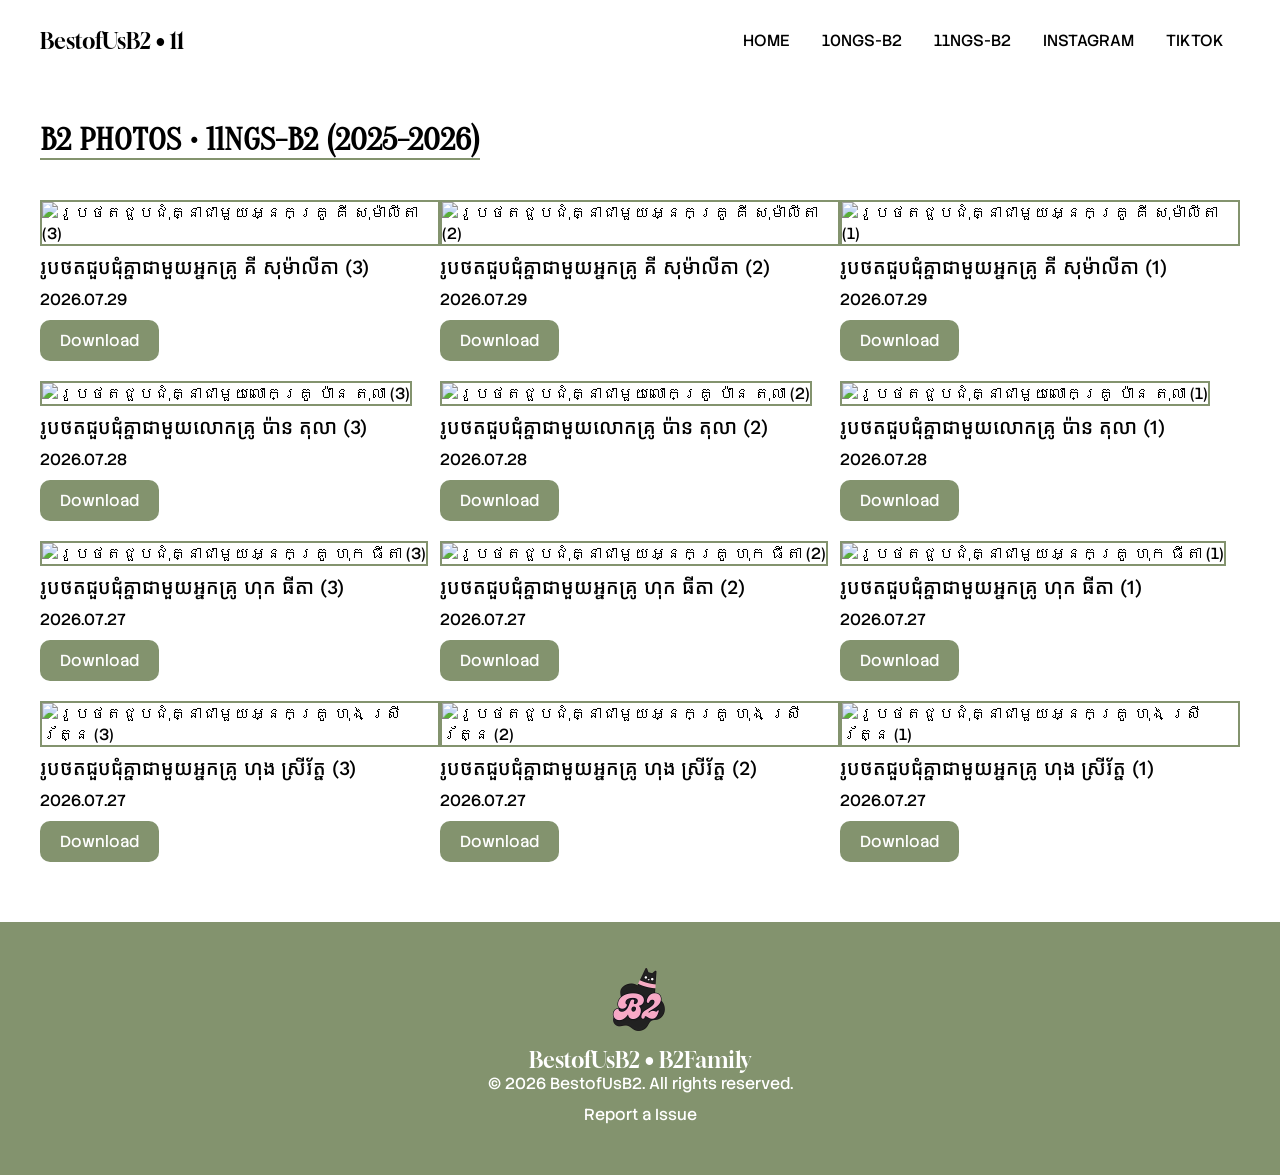
==== 11B2.html @ 96c1eaf9 "Add files via upload" ====
<!DOCTYPE html>
<html lang="en">

<head>
    <meta charset="UTF-8">
    <meta name="viewport" content="width=device-width, initial-scale=1.0">
    <title>BestofUsB2 - 11B2</title>
    <link rel="shortcut icon" href="favicon.ico" type="image/x-icon">
    <link rel="stylesheet" href="reset.css">
    <link rel="stylesheet" href="style.css">
    <script src="https://kit.fontawesome.com/820f3cc72f.js" crossorigin="anonymous"></script>
</head>

<body>
    <nav>
        <div class="logo">
            <h3>BestofUsB2 • 11</h3>
        </div>
        <div class="hamburger">
            <div class="bar"></div>
            <div class="bar"></div>
            <div class="bar"></div>
        </div>
        <ul class="nav-links">
            <li><a href="index.html">Home</a></li>
            <li><a href="10B2.html">10NGS-B2</a></li>
            <li><a href="11B2.html">11NGS-B2</a></li>
            <li><a href="https://www.instagram.com/bestofus.b2/" target="_blank">Instagram</a></li>
            <li><a href="https://www.tiktok.com/@b2hightlight" target="_blank">TikTok</a></li>
        </ul>
    </nav>
    <div class="recent-posts 11B2">
        <h1>B2 Photos • 11NGS-B2 (2025-2026)</h1>
        <div class="card-container">
            <div class="card">
                <img src="44.jpg" class="photo" alt="រូបថតជួបជុំគ្នាជាមួយអ្នកគ្រូ គី សុម៉ាលីតា (3)">
                <div class="card-content">
                    <h3>រូបថតជួបជុំគ្នាជាមួយអ្នកគ្រូ គី សុម៉ាលីតា (3)</h3>
                    <h5>2026.07.29</h5>
                    <a href="44.jpg" class="download-btn" download>Download</a>
                </div>
            </div>
            <div class="card">
                <img src="43.jpg" class="photo" alt="រូបថតជួបជុំគ្នាជាមួយអ្នកគ្រូ គី សុម៉ាលីតា (2)">
                <div class="card-content">
                    <h3>រូបថតជួបជុំគ្នាជាមួយអ្នកគ្រូ គី សុម៉ាលីតា (2)</h3>
                    <h5>2026.07.29</h5>
                    <a href="43.jpg" class="download-btn" download>Download</a>
                </div>
            </div>
            <div class="card">
                <img src="42.jpg" class="photo" alt="រូបថតជួបជុំគ្នាជាមួយអ្នកគ្រូ គី សុម៉ាលីតា (1)">
                <div class="card-content">
                    <h3>រូបថតជួបជុំគ្នាជាមួយអ្នកគ្រូ គី សុម៉ាលីតា (1)</h3>
                    <h5>2026.07.29</h5>
                    <a href="42.jpg" class="download-btn" download>Download</a>
                </div>
            </div>
            <div class="card">
                <img src="41.png" class="photo" alt="រូបថតជួបជុំគ្នាជាមួយលោកគ្រូ ប៉ាន តុលា (3)">
                <div class="card-content">
                    <h3>រូបថតជួបជុំគ្នាជាមួយលោកគ្រូ ប៉ាន តុលា (3)</h3>
                    <h5>2026.07.28</h5>
                    <a href="41.png" class="download-btn" download>Download</a>
                </div>
            </div>
            <div class="card">
                <img src="40.png" class="photo" alt="រូបថតជួបជុំគ្នាជាមួយលោកគ្រូ ប៉ាន តុលា (2)">
                <div class="card-content">
                    <h3>រូបថតជួបជុំគ្នាជាមួយលោកគ្រូ ប៉ាន តុលា (2)</h3>
                    <h5>2026.07.28</h5>
                    <a href="40.png" class="download-btn" download>Download</a>
                </div>
            </div>
            <div class="card">
                <img src="39.png" class="photo" alt="រូបថតជួបជុំគ្នាជាមួយលោកគ្រូ ប៉ាន តុលា (1)">
                <div class="card-content">
                    <h3>រូបថតជួបជុំគ្នាជាមួយលោកគ្រូ ប៉ាន តុលា (1)</h3>
                    <h5>2026.07.28</h5>
                    <a href="39.png" class="download-btn" download>Download</a>
                </div>
            </div>
            <div class="card">
                <img src="38.png" class="photo" alt="រូបថតជួបជុំគ្នាជាមួយអ្នកគ្រូ ហុក ធីតា (3)">
                <div class="card-content">
                    <h3>រូបថតជួបជុំគ្នាជាមួយអ្នកគ្រូ ហុក ធីតា (3)</h3>
                    <h5>2026.07.27</h5>
                    <a href="38.png" class="download-btn" download>Download</a>
                </div>
            </div>
            <div class="card">
                <img src="37.png" class="photo" alt="រូបថតជួបជុំគ្នាជាមួយអ្នកគ្រូ ហុក ធីតា (2)">
                <div class="card-content">
                    <h3>រូបថតជួបជុំគ្នាជាមួយអ្នកគ្រូ ហុក ធីតា (2)</h3>
                    <h5>2026.07.27</h5>
                    <a href="37.png" class="download-btn" download>Download</a>
                </div>
            </div>
            <div class="card">
                <img src="36.png" class="photo" alt="រូបថតជួបជុំគ្នាជាមួយអ្នកគ្រូ ហុក ធីតា (1)">
                <div class="card-content">
                    <h3>រូបថតជួបជុំគ្នាជាមួយអ្នកគ្រូ ហុក ធីតា (1)</h3>
                    <h5>2026.07.27</h5>
                    <a href="36.png" class="download-btn" download>Download</a>
                </div>
            </div>
            <div class="card">
                <img src="35.png" class="photo" alt="រូបថតជួបជុំគ្នាជាមួយអ្នកគ្រូ ហុង ស្រីរ័ត្ន (3)">
                <div class="card-content">
                    <h3>រូបថតជួបជុំគ្នាជាមួយអ្នកគ្រូ ហុង ស្រីរ័ត្ន (3)</h3>
                    <h5>2026.07.27</h5>
                    <a href="35.png" class="download-btn" download>Download</a>
                </div>
            </div>
            <div class="card">
                <img src="34.jpg" class="photo" alt="រូបថតជួបជុំគ្នាជាមួយអ្នកគ្រូ ហុង ស្រីរ័ត្ន (2)">
                <div class="card-content">
                    <h3>រូបថតជួបជុំគ្នាជាមួយអ្នកគ្រូ ហុង ស្រីរ័ត្ន (2)</h3>
                    <h5>2026.07.27</h5>
                    <a href="34.jpg" class="download-btn" download>Download</a>
                </div>
            </div>
            <div class="card">
                <img src="33.png" class="photo" alt="រូបថតជួបជុំគ្នាជាមួយអ្នកគ្រូ ហុង ស្រីរ័ត្ន (1)">
                <div class="card-content">
                    <h3>រូបថតជួបជុំគ្នាជាមួយអ្នកគ្រូ ហុង ស្រីរ័ត្ន (1)</h3>
                    <h5>2026.07.27</h5>
                    <a href="33.png" class="download-btn" download>Download</a>
                </div>
            </div>
        </div>
    </div>
    <div class="lightbox" id="lightbox">
        <img class="lightbox-img" id="lightbox-img" src="" alt="Expanded view">
    </div>
    <footer>
        <img src="BestofUsB2.png" class="footer-logo" alt="BestofUsB2 Logo">
        <h3>BestofUsB2 • B2Family</h3>
        <a href="https://www.instagram.com/bestofus.b2/" target="_blank">
            <i class="fa-brands fa-instagram"></i>
        </a>
        <a href="https://www.tiktok.com/@b2hightlight" target="_blank">
            <i class="fa-brands fa-tiktok"></i>
        </a>
        <p>© 2026 BestofUsB2. All rights reserved.</p>
        <a href="https://www.instagram.com/bestofus.b2/" target="_blank">
            <p class="report">Report a Issue</p>
        </a>
    </footer>
</body>
<script src="index.js"></script>

</html>
---- style.css ----
@import url('https://fonts.googleapis.com/css2?family=Gloock&family=Kantumruy+Pro:ital,wght@0,100..700;1,100..700&family=Oranienbaum&family=Stack+Sans+Text:wght@200..700&display=swap');

html {
    font-family: "Stack Sans Text", sans-serif;
    font-optical-sizing: auto;
    font-style: normal;
}

body {
    background-color: #ffffff;
}

nav {
    position: sticky;
    top: 0;
    display: flex;
    justify-content: space-between;
    align-items: center;
    padding: 0px 40px;
    background-color: #ffffff;
}

.logo {
    display: flex;
    align-items: center;
}

.logo h3 {
    color: #000000;
    text-decoration: none;
    font-size: 22px;
    font-family: "Gloock", serif;
    cursor: default;
}

.nav-links {
    display: flex;
    align-items: center;
    list-style: none;
}

.nav-links a {
    display: block;
    padding: 30px 16px;
    color: #000000;
    text-decoration: none;
    font-size: 16px;
    font-family: "Stack Sans Text", sans-serif;
    text-transform: uppercase;
    cursor: pointer;
    transition: all ease-in-out 100ms;
}

.nav-links a:hover {
    color: #83936E;
    transition: all ease-in-out 100ms;
}

.hamburger {
    display: none;
    cursor: pointer;
    width: 34px;
}

.hamburger .bar {
    flex-basis: 100%;
    height: 4px;
    background-color: #000000;
    margin: 3px;
}

.recent-posts {
    padding: 40px;
}

.recent-posts h1 {
    font-family: "Oranienbaum", serif;
    text-transform: uppercase;
    font-size: 32px;
    font-weight: 800;
    width: fit-content;
    border-bottom: 2px solid #83936E;
    cursor: default;
}

.card-container {
    padding: 40px 0 0 0;
    display: flex;
    flex-wrap: wrap;
    justify-content: space-between;
}

.card {
    width: 400px;
    padding: 0 0 20px 0;
}

.card img {
    border: 2px solid #83936E;
    transition: all ease-in-out 100ms;
}

.card img:hover {
    opacity: 0.8;
    cursor: pointer;
    transition: all ease-in-out 100ms;
}

.card-content {
    padding: 10px 0;
}

.card-content h3 {
    font-family: "Kantumruy Pro", sans-serif;
    font-size: 20px;
    font-weight: 500;
}

.card-content h5 {
    margin: 10px 0 20px 0;
}

.card-content a {
    text-decoration: none;
    background-color: #83936E;
    color: #ffffff;
    padding: 10px 20px;
    border-radius: 10px;
    transition: all ease-in-out 100ms;
}

.card-content a:hover {
    opacity: 0.8;
    cursor: pointer;
    transition: all ease-in-out 100ms;
}

footer {
    background-color: #83936E;
    color: #ffffff;
    padding: 40px;
    text-align: center;
}

footer img {
    height: 80px;
}

footer h3 {
    font-family: "Gloock", serif;
    font-size: 22px;
}

footer i {
    font-size: 32px;
    margin: 10px 0;
    cursor: pointer;
    transition: all ease-in-out 100ms;
}

footer i:hover {
    opacity: 0.8;
    transition: all ease-in-out 100ms;
}

footer .report {
    margin: 10px 0 10px 0;
}

footer .report:hover {
    text-decoration: underline;
    cursor: pointer;
}

.lightbox {
    display: none;
    position: fixed;
    z-index: 999;
    top: 0;
    left: 0;
    width: 100vw;
    height: 100vh;
    background: rgba(0, 0, 0, 0.9);
    justify-content: center;
    align-items: center;
}

.lightbox-img {
    max-width: 90%;
    max-height: 90%;
    border-radius: 10px;
}

@keyframes fadeZoomIn {
    0% {
        opacity: 0;
        transform: scale(0.8);
    }

    100% {
        opacity: 1;
        transform: scale(1);
    }
}

@keyframes fadeZoomOut {
    0% {
        opacity: 1;
        transform: scale(1);
    }

    100% {
        opacity: 0;
        transform: scale(0.8);
    }
}

.fade-in {
    animation: fadeZoomIn 0.2s ease forwards;
}

.fade-out {
    animation: fadeZoomOut 0.2s ease forwards;
}

@media (max-width: 768px) {
    nav {
        flex-wrap: wrap;
    }

    .hamburger {
        display: flex;
        flex-wrap: wrap;
    }

    .logo {
        height: 80px;
    }

    .nav-links {
        display: none;
        flex-basis: 100%;
        flex-wrap: wrap;
    }

    .nav-links li {
        flex-basis: 100%;
    }

    .nav-links a {
        text-align: center;
        font-size: 28px;
    }

    .nav-links a:hover {
        color: #83936E;
    }
}
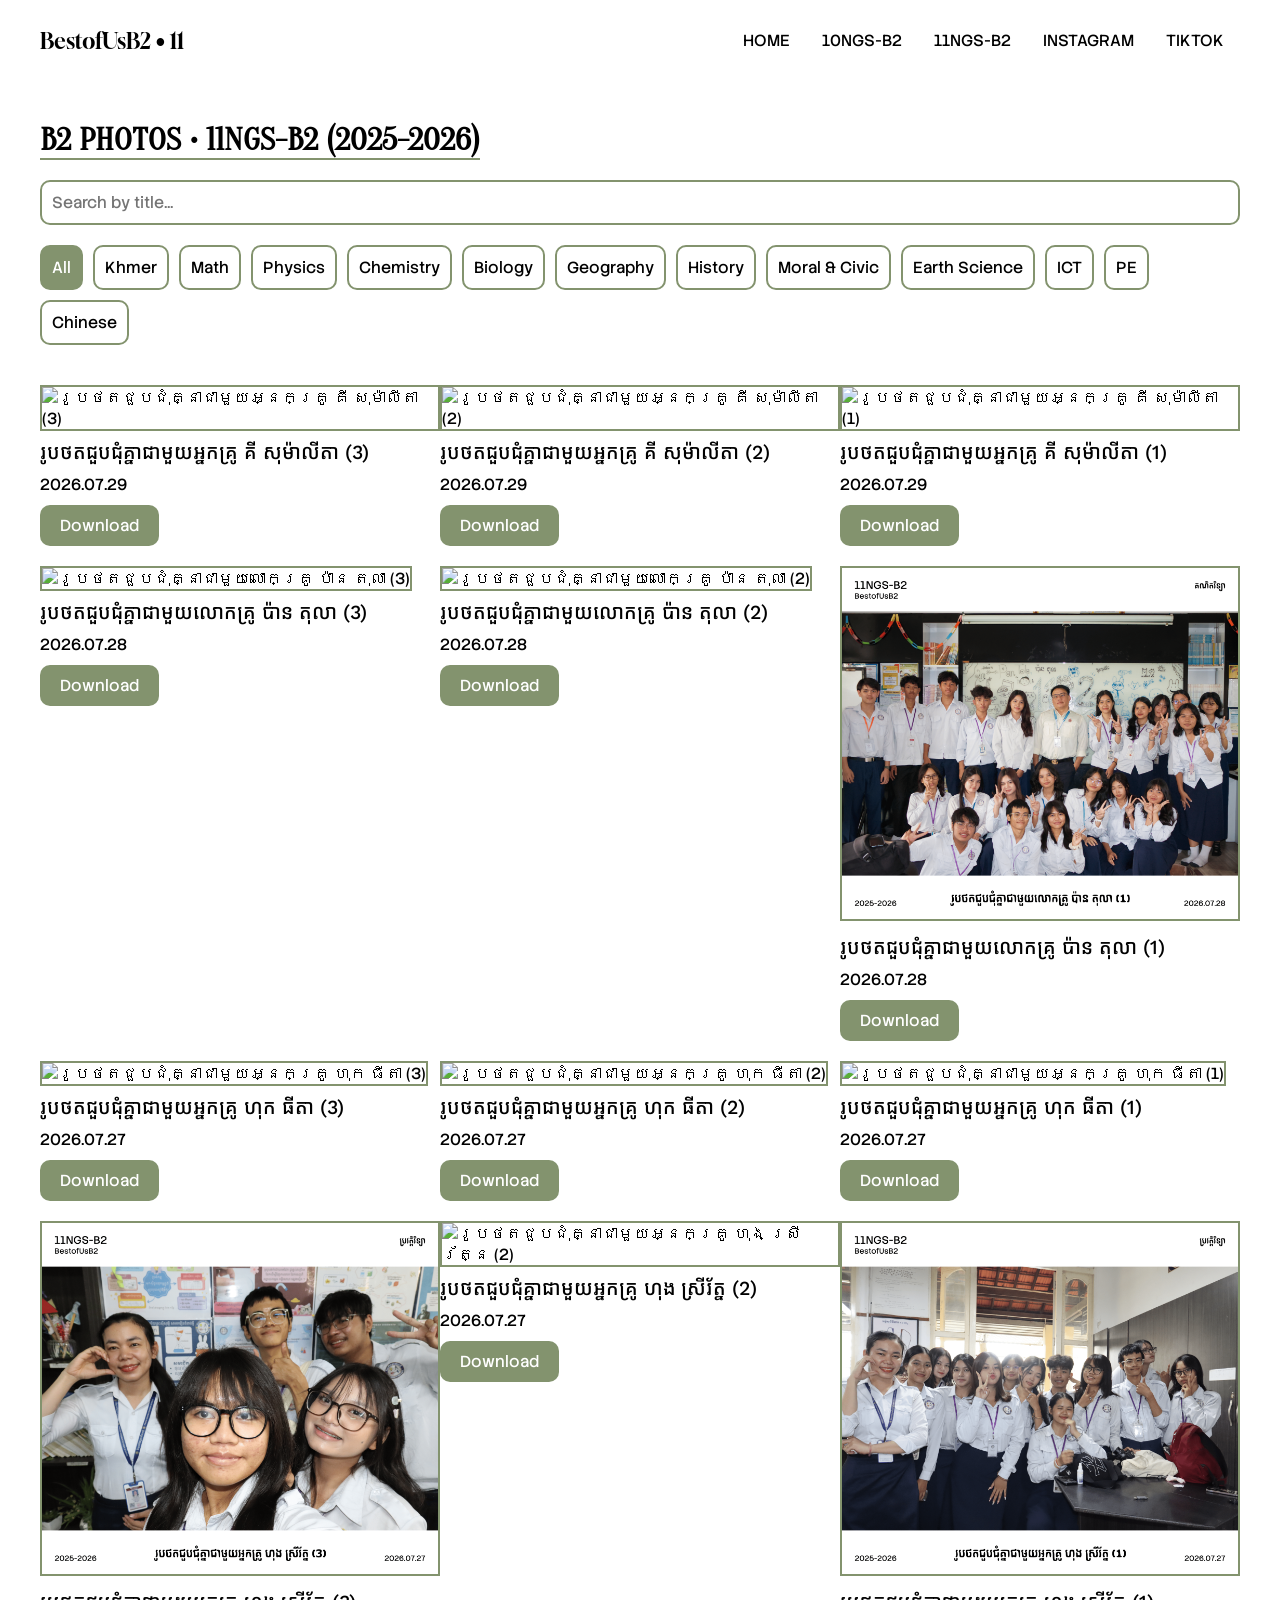
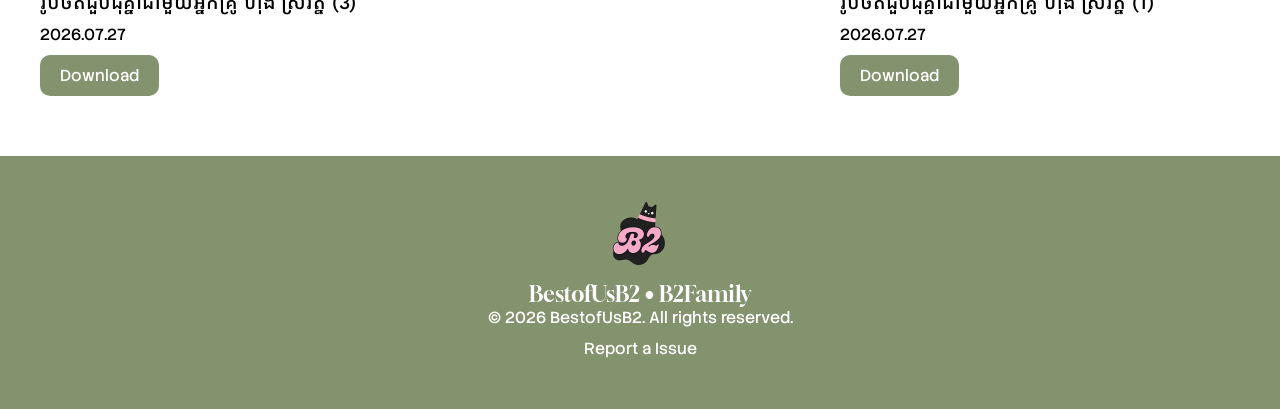
==== commit 470ad925: "Add files via upload" ====
--- a/11B2.html
+++ b/11B2.html
@@ -31,8 +31,29 @@
     </nav>
     <div class="recent-posts 11B2">
         <h1>B2 Photos • 11NGS-B2 (2025-2026)</h1>
+        <div class="search">
+            <input type="text" class="search-box" id="searchInput" placeholder="Search by title...">
+        </div>
+        <div class="filter-buttons">
+            <button class="filter-btn active" data-filter="all">All</button>
+            <button class="filter-btn" data-filter="Khmer">Khmer</button>
+            <button class="filter-btn" data-filter="Math">Math</button>
+            <button class="filter-btn" data-filter="Physics">Physics</button>
+            <button class="filter-btn" data-filter="Chemistry">Chemistry</button>
+            <button class="filter-btn" data-filter="Biology">Biology</button>
+            <button class="filter-btn" data-filter="Geography">Geography</button>
+            <button class="filter-btn" data-filter="History">History</button>
+            <button class="filter-btn" data-filter="Moral & Civic">Moral & Civic</button>
+            <button class="filter-btn" data-filter="Earth Science">Earth Science</button>
+            <button class="filter-btn" data-filter="ICT">ICT</button>
+            <button class="filter-btn" data-filter="PE">PE</button>
+            <button class="filter-btn" data-filter="Chinese">Chinese</button>
+        </div>
+        <p class="error" id="notFoundMessage" style="display: none;">No photos found.</p>
         <div class="card-container">
-            <div class="card">
+            <div class="card"
+            data-subject="Chinese"
+            data-title="រូបថតជួបជុំគ្នាជាមួយអ្នកគ្រូ គី សុម៉ាលីតា (3)">
                 <img src="44.jpg" class="photo" alt="រូបថតជួបជុំគ្នាជាមួយអ្នកគ្រូ គី សុម៉ាលីតា (3)">
                 <div class="card-content">
                     <h3>រូបថតជួបជុំគ្នាជាមួយអ្នកគ្រូ គី សុម៉ាលីតា (3)</h3>
@@ -40,7 +61,9 @@
                     <a href="44.jpg" class="download-btn" download>Download</a>
                 </div>
             </div>
-            <div class="card">
+            <div class="card"
+            data-subject="Chinese"
+            data-title="រូបថតជួបជុំគ្នាជាមួយអ្នកគ្រូ គី សុម៉ាលីតា (2)">
                 <img src="43.jpg" class="photo" alt="រូបថតជួបជុំគ្នាជាមួយអ្នកគ្រូ គី សុម៉ាលីតា (2)">
                 <div class="card-content">
                     <h3>រូបថតជួបជុំគ្នាជាមួយអ្នកគ្រូ គី សុម៉ាលីតា (2)</h3>
@@ -48,7 +71,9 @@
                     <a href="43.jpg" class="download-btn" download>Download</a>
                 </div>
             </div>
-            <div class="card">
+            <div class="card"
+            data-subject="Chinese"
+            data-title="រូបថតជួបជុំគ្នាជាមួយអ្នកគ្រូ គី សុម៉ាលីតា (1)">
                 <img src="42.jpg" class="photo" alt="រូបថតជួបជុំគ្នាជាមួយអ្នកគ្រូ គី សុម៉ាលីតា (1)">
                 <div class="card-content">
                     <h3>រូបថតជួបជុំគ្នាជាមួយអ្នកគ្រូ គី សុម៉ាលីតា (1)</h3>
@@ -56,7 +81,9 @@
                     <a href="42.jpg" class="download-btn" download>Download</a>
                 </div>
             </div>
-            <div class="card">
+            <div class="card"
+            data-subject="Math"
+            data-title="រូបថតជួបជុំគ្នាជាមួយលោកគ្រូ ប៉ាន តុលា (3)">
                 <img src="41.png" class="photo" alt="រូបថតជួបជុំគ្នាជាមួយលោកគ្រូ ប៉ាន តុលា (3)">
                 <div class="card-content">
                     <h3>រូបថតជួបជុំគ្នាជាមួយលោកគ្រូ ប៉ាន តុលា (3)</h3>
@@ -64,7 +91,9 @@
                     <a href="41.png" class="download-btn" download>Download</a>
                 </div>
             </div>
-            <div class="card">
+            <div class="card"
+            data-subject="Math"
+            data-title="រូបថតជួបជុំគ្នាជាមួយលោកគ្រូ ប៉ាន តុលា (2)">
                 <img src="40.png" class="photo" alt="រូបថតជួបជុំគ្នាជាមួយលោកគ្រូ ប៉ាន តុលា (2)">
                 <div class="card-content">
                     <h3>រូបថតជួបជុំគ្នាជាមួយលោកគ្រូ ប៉ាន តុលា (2)</h3>
@@ -72,7 +101,9 @@
                     <a href="40.png" class="download-btn" download>Download</a>
                 </div>
             </div>
-            <div class="card">
+            <div class="card"
+            data-subject="Math"
+            data-title="រូបថតជួបជុំគ្នាជាមួយលោកគ្រូ ប៉ាន តុលា (1)">
                 <img src="39.png" class="photo" alt="រូបថតជួបជុំគ្នាជាមួយលោកគ្រូ ប៉ាន តុលា (1)">
                 <div class="card-content">
                     <h3>រូបថតជួបជុំគ្នាជាមួយលោកគ្រូ ប៉ាន តុលា (1)</h3>
@@ -80,7 +111,9 @@
                     <a href="39.png" class="download-btn" download>Download</a>
                 </div>
             </div>
-            <div class="card">
+            <div class="card"
+            data-subject="Moral & Civic"
+            data-title="រូបថតជួបជុំគ្នាជាមួយអ្នកគ្រូ ហុក ធីតា (3)">
                 <img src="38.png" class="photo" alt="រូបថតជួបជុំគ្នាជាមួយអ្នកគ្រូ ហុក ធីតា (3)">
                 <div class="card-content">
                     <h3>រូបថតជួបជុំគ្នាជាមួយអ្នកគ្រូ ហុក ធីតា (3)</h3>
@@ -88,7 +121,9 @@
                     <a href="38.png" class="download-btn" download>Download</a>
                 </div>
             </div>
-            <div class="card">
+            <div class="card"
+            data-subject="Moral & Civic"
+            data-title="រូបថតជួបជុំគ្នាជាមួយអ្នកគ្រូ ហុក ធីតា (2)">
                 <img src="37.png" class="photo" alt="រូបថតជួបជុំគ្នាជាមួយអ្នកគ្រូ ហុក ធីតា (2)">
                 <div class="card-content">
                     <h3>រូបថតជួបជុំគ្នាជាមួយអ្នកគ្រូ ហុក ធីតា (2)</h3>
@@ -96,7 +131,9 @@
                     <a href="37.png" class="download-btn" download>Download</a>
                 </div>
             </div>
-            <div class="card">
+            <div class="card"
+            data-subject="Moral & Civic"
+            data-title="រូបថតជួបជុំគ្នាជាមួយអ្នកគ្រូ ហុក ធីតា (1)">
                 <img src="36.png" class="photo" alt="រូបថតជួបជុំគ្នាជាមួយអ្នកគ្រូ ហុក ធីតា (1)">
                 <div class="card-content">
                     <h3>រូបថតជួបជុំគ្នាជាមួយអ្នកគ្រូ ហុក ធីតា (1)</h3>
@@ -104,7 +141,9 @@
                     <a href="36.png" class="download-btn" download>Download</a>
                 </div>
             </div>
-            <div class="card">
+            <div class="card"
+            data-subject="History"
+            data-title="រូបថតជួបជុំគ្នាជាមួយអ្នកគ្រូ ហុង ស្រីរ័ត្ន (3)">
                 <img src="35.png" class="photo" alt="រូបថតជួបជុំគ្នាជាមួយអ្នកគ្រូ ហុង ស្រីរ័ត្ន (3)">
                 <div class="card-content">
                     <h3>រូបថតជួបជុំគ្នាជាមួយអ្នកគ្រូ ហុង ស្រីរ័ត្ន (3)</h3>
@@ -112,7 +151,9 @@
                     <a href="35.png" class="download-btn" download>Download</a>
                 </div>
             </div>
-            <div class="card">
+            <div class="card"
+            data-subject="History"
+            data-title="រូបថតជួបជុំគ្នាជាមួយអ្នកគ្រូ ហុង ស្រីរ័ត្ន (2)">
                 <img src="34.jpg" class="photo" alt="រូបថតជួបជុំគ្នាជាមួយអ្នកគ្រូ ហុង ស្រីរ័ត្ន (2)">
                 <div class="card-content">
                     <h3>រូបថតជួបជុំគ្នាជាមួយអ្នកគ្រូ ហុង ស្រីរ័ត្ន (2)</h3>
@@ -120,7 +161,9 @@
                     <a href="34.jpg" class="download-btn" download>Download</a>
                 </div>
             </div>
-            <div class="card">
+            <div class="card"
+            data-subject="History"
+            data-title="រូបថតជួបជុំគ្នាជាមួយអ្នកគ្រូ ហុង ស្រីរ័ត្ន (1)">
                 <img src="33.png" class="photo" alt="រូបថតជួបជុំគ្នាជាមួយអ្នកគ្រូ ហុង ស្រីរ័ត្ន (1)">
                 <div class="card-content">
                     <h3>រូបថតជួបជុំគ្នាជាមួយអ្នកគ្រូ ហុង ស្រីរ័ត្ន (1)</h3>
--- a/style.css
+++ b/style.css
@@ -8,6 +8,11 @@
 
 body {
     background-color: #ffffff;
+    overflow-x: hidden;
+    min-height: 100dvh;
+    display: grid;
+    grid-template-rows: auto 1fr auto;
+    grid-template-columns: minmax(0 1fr);
 }
 
 nav {
@@ -83,6 +88,41 @@
     cursor: default;
 }
 
+.search {
+    display: flex;
+    width: 100%;
+    margin: 20px 0;
+}
+
+.search-box {
+    width: 100%;
+    padding: 10px 10px;
+    border: 2px solid #83936E;
+    border-radius: 10px;
+}
+
+.filter-buttons {
+    display: flex;
+    gap: 10px;
+    flex-wrap: wrap;
+}
+
+.filter-btn {
+    padding: 10px 10px;
+    border: 2px solid #83936E;
+    border-radius: 10px;
+    color: #000000;
+    transition: all ease-in-out 100ms;
+}
+
+.filter-btn.active,
+.filter-btn:hover {
+    background-color: #83936E;
+    color: #ffffff;
+    cursor: pointer;
+    transition: all ease-in-out 100ms;
+}
+
 .card-container {
     padding: 40px 0 0 0;
     display: flex;
@@ -97,6 +137,7 @@
 
 .card img {
     border: 2px solid #83936E;
+    /* border-radius: 10px; */
     transition: all ease-in-out 100ms;
 }
 
@@ -133,6 +174,12 @@
     opacity: 0.8;
     cursor: pointer;
     transition: all ease-in-out 100ms;
+}
+
+.error {
+    padding: 40px 0;
+    font-size: 20px;
+    text-align: center;
 }
 
 footer {
@@ -226,6 +273,10 @@
 @media (max-width: 768px) {
     nav {
         flex-wrap: wrap;
+
+        /* added by me*/
+        padding: 0px 20px;
+        /*  */
     }
 
     .hamburger {
@@ -236,6 +287,12 @@
     .logo {
         height: 80px;
     }
+
+    /* added by me*/
+    .logo h3 {
+        font-size: 18px;
+    }
+    /*  */
 
     .nav-links {
         display: none;
@@ -255,4 +312,64 @@
     .nav-links a:hover {
         color: #83936E;
     }
+
+    /* added by me */
+    .banner img {
+        width: 100%;
+        height: auto;
+    }
+
+    .recent-posts {
+        padding: 20px;
+    }
+
+    .recent-posts h1 {
+        font-size: 28px;
+    }
+
+    .card-container {
+        padding: 20px 0 0 0;
+    }
+
+    .card {
+        width: 100%;
+    }
+
+    .card-content h3 {
+        font-size: 18px;
+    }
+
+    .card-content h5 {
+        font-size: 14px;
+    }
+
+    .card-content a {
+        font-size: 14px;
+        padding: 8px 16px;
+    }
+
+    footer {
+        padding: 20px;
+    }
+
+    footer img {
+        height: 60px;
+    }
+
+    footer h3 {
+        font-size: 18px;
+    }
+
+    footer i {
+        font-size: 24px;
+    }
+
+    footer p {
+        font-size: 14px;
+    }
+
+    footer .report {
+        font-size: 14px;
+    }
+    /*  */
 }
